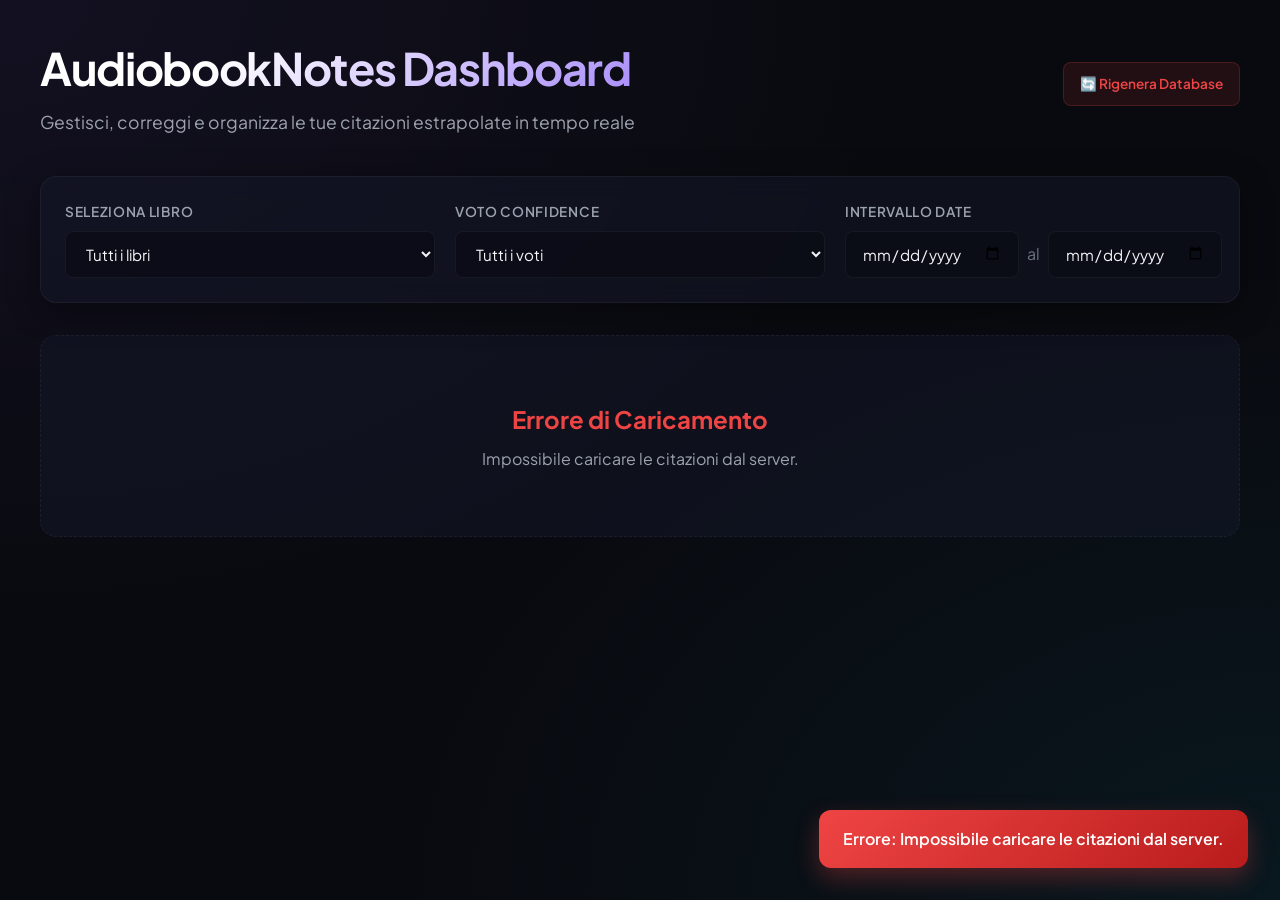
==== src/web/static/index.html @ 7b77fc2a "ok" ====
<!DOCTYPE html>
<html lang="it">
<head>
  <meta charset="UTF-8">
  <meta name="viewport" content="width=device-width, initial-scale=1.0">
  <meta name="description" content="Dashboard interattiva per visualizzare, filtrare, modificare ed eliminare le citazioni estratte dagli audiolibri.">
  <title>AudiobookNotes Dashboard</title>
  <link rel="stylesheet" href="style.css?v=1.0.2">
  <link rel="stylesheet" href="loading.css?v=1.0.2">
</head>
<body>
  <div class="container">
    <!-- Header -->
    <header style="display: flex; justify-content: space-between; align-items: center; flex-wrap: wrap; gap: 1rem; margin-bottom: 2.5rem;">
      <div style="text-align: left;">
        <h1 id="main-title" style="margin-bottom: 0.25rem; background: linear-gradient(135deg, #ffffff 30%, #a78bfa 100%); -webkit-background-clip: text; -webkit-text-fill-color: transparent;">AudiobookNotes Dashboard</h1>
        <p id="main-subtitle">Gestisci, correggi e organizza le tue citazioni estrapolate in tempo reale</p>
      </div>
      <button id="btn-reprocess" class="btn btn-danger" style="gap: 0.5rem; height: 44px; display: inline-flex; align-items: center;" title="Riprocessa tutti i bookmark da capo">
        🔄 Rigenera Database
      </button>
    </header>

    <!-- Filters Section -->
    <section class="filters-section" aria-labelledby="filters-title">
      <h2 id="filters-title" style="display:none;">Filtri</h2>
      <div class="filters-grid">
        <!-- Book Filter -->
        <div class="filter-group">
          <label for="filter-book">Seleziona Libro</label>
          <div style="display: flex; gap: 0.5rem; align-items: center; width: 100%;">
            <select id="filter-book" class="filter-control" style="flex: 1;">
              <option value="all">Tutti i libri</option>
              <!-- Dynamic Options -->
            </select>
            <button id="btn-download-json" class="btn btn-secondary" style="display: none; height: 44px; padding: 0.75rem 1rem; align-items: center; justify-content: center;" title="Scarica citazioni in JSON">
              📥 Scarica
            </button>
          </div>
        </div>

        <!-- Confidence Score Filter -->
        <div class="filter-group">
          <label for="filter-confidence">Voto Confidence</label>
          <select id="filter-confidence" class="filter-control">
            <option value="all">Tutti i voti</option>
            <option value="high">High (Alto)</option>
            <option value="medium">Medium (Medio)</option>
            <option value="low">Low (Basso)</option>
          </select>
        </div>

        <!-- Date Range Filter -->
        <div class="filter-group">
          <label for="filter-date-start">Intervallo Date</label>
          <div class="date-range-container">
            <input type="date" id="filter-date-start" class="filter-control" aria-label="Data di inizio">
            <span>al</span>
            <input type="date" id="filter-date-end" class="filter-control" aria-label="Data di fine">
          </div>
        </div>
      </div>
    </section>

    <!-- Quotes Main Section -->
    <main>
      <div id="quotes-container" class="quotes-list">
        <!-- Quotes will be injected here dynamically by JavaScript -->
        <div class="empty-state">
          <h3>Caricamento delle citazioni...</h3>
          <p>Attendere il recupero dei dati dal server.</p>
        </div>
      </div>
    </main>
  </div>

  <!-- Modal Dialog for Delete Confirmation -->
  <div id="delete-modal" class="modal-overlay" role="dialog" aria-modal="true" aria-labelledby="modal-title">
    <div class="modal-content">
      <h3 id="modal-title" class="modal-title">Elimina Citazione</h3>
      <p class="modal-body">Sei sicuro di voler eliminare definitivamente questa citazione? L'azione è irreversibile e rimuoverà il record dal file JSON sul disco.</p>
      <div class="modal-buttons">
        <button id="modal-btn-cancel" class="btn btn-secondary">Annulla</button>
        <button id="modal-btn-confirm" class="btn btn-danger">Sì, Elimina</button>
      </div>
    </div>
  </div>

  <!-- Success Notification Toast -->
  <div id="toast" class="toast" role="alert" aria-live="polite">
    Operazione completata con successo!
  </div>

  <!-- Include App Logic -->
  <script type="module" src="app.js?v=1.0.3"></script>
</body>
</html>
---- src/web/static/style.css ----
/* Import modern font from Google Fonts */
@import url('https://fonts.googleapis.com/css2?family=Outfit:wght@300;400;500;600;700&family=Plus+Jakarta+Sans:wght@300;400;500;600;700&display=swap');

:root {
  /* Color Palette (Deep dark theme with neon gradients) */
  --bg-primary: #090a0f;
  --bg-secondary: #131522;
  --accent-purple: #8b5cf6;
  --accent-blue: #3b82f6;
  --accent-cyan: #06b6d4;
  --accent-success: #10b981;
  --accent-danger: #ef4444;
  --accent-warning: #f59e0b;
  
  /* Text colors */
  --text-main: #f3f4f6;
  --text-muted: #9ca3af;
  --text-dim: #6b7280;
  
  /* Card and Panel Glassmorphism style */
  --glass-bg: rgba(20, 24, 43, 0.5);
  --glass-border: rgba(255, 255, 255, 0.05);
  --glass-shadow: 0 8px 32px 0 rgba(0, 0, 0, 0.37);
  --glass-shadow-hover: 0 12px 40px 0 rgba(139, 92, 246, 0.15);
  --glass-border-hover: rgba(139, 92, 246, 0.25);
  
  /* Transitions */
  --transition-smooth: all 0.3s cubic-bezier(0.4, 0, 0.2, 1);
  --font-family: 'Plus Jakarta Sans', 'Outfit', system-ui, -apple-system, sans-serif;
}

* {
  box-sizing: border-box;
  margin: 0;
  padding: 0;
}

body {
  font-family: var(--font-family);
  background-color: var(--bg-primary);
  background-image: 
    radial-gradient(at 0% 0%, rgba(139, 92, 246, 0.08) 0px, transparent 50%),
    radial-gradient(at 100% 100%, rgba(6, 182, 212, 0.08) 0px, transparent 50%);
  background-attachment: fixed;
  color: var(--text-main);
  min-height: 100vh;
  line-height: 1.6;
  padding: 2rem 1.5rem;
}

.container {
  max-width: 1200px;
  margin: 0 auto;
}

/* Header */
header {
  margin-bottom: 2.5rem;
  text-align: center;
}

header h1 {
  font-size: 2.8rem;
  font-weight: 700;
  letter-spacing: -0.03em;
  background: linear-gradient(135deg, #ffffff 30%, #a78bfa 100%);
  -webkit-background-clip: text;
  -webkit-text-fill-color: transparent;
  margin-bottom: 0.5rem;
}

header p {
  color: var(--text-muted);
  font-size: 1.1rem;
}

/* Filters Bar */
.filters-section {
  background: var(--glass-bg);
  backdrop-filter: blur(12px);
  -webkit-backdrop-filter: blur(12px);
  border: 1px solid var(--glass-border);
  border-radius: 16px;
  padding: 1.5rem;
  margin-bottom: 2rem;
  box-shadow: var(--glass-shadow);
}

.filters-grid {
  display: grid;
  grid-template-columns: repeat(auto-fit, minmax(220px, 1fr));
  gap: 1.25rem;
  align-items: flex-end;
}

.filter-group {
  display: flex;
  flex-direction: column;
  gap: 0.5rem;
}

.filter-group label {
  font-size: 0.85rem;
  font-weight: 600;
  text-transform: uppercase;
  letter-spacing: 0.05em;
  color: var(--text-muted);
}

.filter-control {
  background: rgba(10, 12, 22, 0.8);
  border: 1px solid var(--glass-border);
  color: var(--text-main);
  padding: 0.75rem 1rem;
  border-radius: 8px;
  font-family: var(--font-family);
  font-size: 0.95rem;
  width: 100%;
  outline: none;
  transition: var(--transition-smooth);
}

.filter-control:focus {
  border-color: var(--accent-purple);
  box-shadow: 0 0 0 2px rgba(139, 92, 246, 0.25);
}

.date-range-container {
  display: flex;
  gap: 0.5rem;
  align-items: center;
}

.date-range-container span {
  color: var(--text-dim);
}

/* Quotes Grid */
.quotes-list {
  display: flex;
  flex-direction: column;
  gap: 1.5rem;
}

/* Quote Card */
.quote-card {
  background: var(--glass-bg);
  backdrop-filter: blur(12px);
  -webkit-backdrop-filter: blur(12px);
  border: 1px solid var(--glass-border);
  border-radius: 16px;
  padding: 1.5rem;
  box-shadow: var(--glass-shadow);
  transition: var(--transition-smooth);
  position: relative;
  overflow: hidden;
}

.quote-card::before {
  content: '';
  position: absolute;
  top: 0;
  left: 0;
  width: 4px;
  height: 100%;
  background: linear-gradient(to bottom, var(--accent-purple), var(--accent-blue));
}

.quote-card:hover {
  transform: translateY(-2px);
  border-color: var(--glass-border-hover);
  box-shadow: var(--glass-shadow-hover);
}

/* Card Header */
.card-header {
  display: flex;
  justify-content: space-between;
  align-items: flex-start;
  gap: 1rem;
  margin-bottom: 1rem;
}

.book-info h3 {
  font-size: 1.2rem;
  font-weight: 600;
  color: #fff;
  margin-bottom: 0.2rem;
}

.book-info p {
  font-size: 0.9rem;
  color: var(--text-muted);
}

.card-meta {
  display: flex;
  align-items: center;
  gap: 0.75rem;
}

.quote-date {
  font-size: 0.85rem;
  color: var(--text-dim);
}

.badge {
  padding: 0.35rem 0.75rem;
  border-radius: 9999px;
  font-size: 0.8rem;
  font-weight: 600;
  text-transform: uppercase;
  letter-spacing: 0.02em;
}

.badge-high {
  background: rgba(16, 185, 129, 0.1);
  color: var(--accent-success);
  border: 1px solid rgba(16, 185, 129, 0.2);
}

.badge-medium {
  background: rgba(245, 158, 11, 0.1);
  color: var(--accent-warning);
  border: 1px solid rgba(245, 158, 11, 0.2);
}

.badge-low {
  background: rgba(239, 68, 68, 0.1);
  color: var(--accent-danger);
  border: 1px solid rgba(239, 68, 68, 0.2);
}

/* Card Body (Quote Text) */
.quote-text-container {
  position: relative;
  margin: 1rem 0;
}

.quote-textarea {
  width: 100%;
  background: rgba(10, 12, 22, 0.5);
  border: 1px dashed var(--glass-border);
  color: #fff;
  font-size: 1.05rem;
  line-height: 1.5;
  padding: 0.75rem 1rem;
  border-radius: 8px;
  resize: vertical;
  min-height: 80px;
  font-family: var(--font-family);
  transition: var(--transition-smooth);
}

.quote-textarea:focus {
  border-style: solid;
  border-color: var(--accent-purple);
  background: rgba(10, 12, 22, 0.8);
  outline: none;
}

/* Edit Controls & Actions */
.card-actions {
  display: flex;
  justify-content: space-between;
  align-items: center;
  margin-top: 1rem;
  padding-top: 0.75rem;
  border-top: 1px solid rgba(255, 255, 255, 0.03);
}

.left-actions {
  display: flex;
  gap: 0.75rem;
  align-items: center;
}

.confidence-selector {
  background: rgba(10, 12, 22, 0.8);
  border: 1px solid var(--glass-border);
  color: var(--text-main);
  padding: 0.35rem 0.75rem;
  border-radius: 6px;
  font-size: 0.85rem;
  font-family: var(--font-family);
  outline: none;
  cursor: pointer;
  transition: var(--transition-smooth);
}

.confidence-selector:focus {
  border-color: var(--accent-purple);
}

.btn {
  padding: 0.5rem 1rem;
  border-radius: 8px;
  font-family: var(--font-family);
  font-size: 0.85rem;
  font-weight: 600;
  cursor: pointer;
  border: none;
  display: inline-flex;
  align-items: center;
  gap: 0.4rem;
  transition: var(--transition-smooth);
}

.btn-primary {
  background: linear-gradient(135deg, var(--accent-purple), var(--accent-blue));
  color: #fff;
  box-shadow: 0 4px 12px rgba(139, 92, 246, 0.2);
}

.btn-primary:hover {
  filter: brightness(1.1);
  box-shadow: 0 4px 16px rgba(139, 92, 246, 0.35);
}

.btn-danger {
  background: rgba(239, 68, 68, 0.1);
  color: var(--accent-danger);
  border: 1px solid rgba(239, 68, 68, 0.2);
}

.btn-danger:hover {
  background: var(--accent-danger);
  color: #fff;
  box-shadow: 0 4px 12px rgba(239, 68, 68, 0.2);
}

.btn-secondary {
  background: rgba(255, 255, 255, 0.05);
  color: var(--text-muted);
  border: 1px solid var(--glass-border);
}

.btn-secondary:hover {
  background: rgba(255, 255, 255, 0.1);
  color: var(--text-main);
}

/* Expanded Transcription Area */
.expandable-details {
  max-height: 0;
  overflow: hidden;
  transition: max-height 0.4s cubic-bezier(0.4, 0, 0.2, 1);
  margin-top: 0;
  opacity: 0;
  pointer-events: none;
}

.expandable-details.expanded {
  max-height: 1000px;
  margin-top: 1.25rem;
  opacity: 1;
  pointer-events: all;
  padding-top: 1.25rem;
  border-top: 1px solid rgba(255, 255, 255, 0.05);
}

.details-grid {
  display: grid;
  grid-template-columns: 1fr;
  gap: 1.25rem;
}

@media (min-width: 768px) {
  .details-grid {
    grid-template-columns: 1fr 1fr;
  }
}

.detail-block {
  background: rgba(10, 12, 22, 0.4);
  border: 1px solid rgba(255, 255, 255, 0.02);
  border-radius: 12px;
  padding: 1.25rem;
}

.detail-block h4 {
  font-size: 0.95rem;
  font-weight: 600;
  text-transform: uppercase;
  letter-spacing: 0.05em;
  color: var(--accent-cyan);
  margin-bottom: 0.75rem;
  display: flex;
  align-items: center;
  gap: 0.5rem;
}

.detail-block p {
  font-size: 0.95rem;
  color: var(--text-muted);
  white-space: pre-wrap;
}

/* Modal Dialog (Confirmation Popup) */
.modal-overlay {
  position: fixed;
  top: 0;
  left: 0;
  right: 0;
  bottom: 0;
  background: rgba(5, 6, 10, 0.8);
  backdrop-filter: blur(8px);
  display: flex;
  justify-content: center;
  align-items: center;
  z-index: 1000;
  opacity: 0;
  pointer-events: none;
  transition: var(--transition-smooth);
}

.modal-overlay.active {
  opacity: 1;
  pointer-events: all;
}

.modal-content {
  background: var(--bg-secondary);
  border: 1px solid var(--glass-border-hover);
  border-radius: 20px;
  padding: 2rem;
  max-width: 450px;
  width: 90%;
  box-shadow: 0 20px 50px rgba(0, 0, 0, 0.5);
  transform: scale(0.9);
  transition: var(--transition-smooth);
  text-align: center;
}

.modal-overlay.active .modal-content {
  transform: scale(1);
}

.modal-title {
  font-size: 1.4rem;
  font-weight: 700;
  color: #fff;
  margin-bottom: 1rem;
}

.modal-body {
  color: var(--text-muted);
  margin-bottom: 1.5rem;
}

.modal-buttons {
  display: flex;
  justify-content: center;
  gap: 1rem;
}

/* Empty State */
.empty-state {
  text-align: center;
  padding: 4rem 2rem;
  background: var(--glass-bg);
  border: 1px dashed var(--glass-border);
  border-radius: 16px;
  color: var(--text-muted);
}

.empty-state h3 {
  font-size: 1.5rem;
  color: #fff;
  margin-bottom: 0.5rem;
}

/* Success Toast Feedback */
.toast {
  position: fixed;
  bottom: 2rem;
  right: 2rem;
  background: linear-gradient(135deg, var(--accent-success), #059669);
  color: white;
  padding: 1rem 1.5rem;
  border-radius: 12px;
  font-weight: 600;
  box-shadow: 0 10px 25px rgba(16, 185, 129, 0.3);
  z-index: 1100;
  transform: translateY(150%);
  transition: transform 0.4s cubic-bezier(0.175, 0.885, 0.32, 1.275);
}

.toast.active {
  transform: translateY(0);
}
---- src/web/static/loading.css ----
/* Custom loading classes for reactive UI elements */

.quote-card {
  position: relative;
  transition: all 0.3s ease;
}

.quote-card.card-loading {
  pointer-events: none;
  opacity: 0.55;
}

.quote-card.card-loading::after {
  content: "";
  position: absolute;
  top: 50%;
  left: 50%;
  width: 32px;
  height: 32px;
  margin: -16px 0 0 -16px;
  border: 3px solid rgba(139, 92, 246, 0.15);
  border-top-color: var(--accent-purple, #8b5cf6);
  border-radius: 50%;
  animation: card-spin 0.8s linear infinite;
  z-index: 10;
}

@keyframes card-spin {
  to { transform: rotate(360deg); }
}
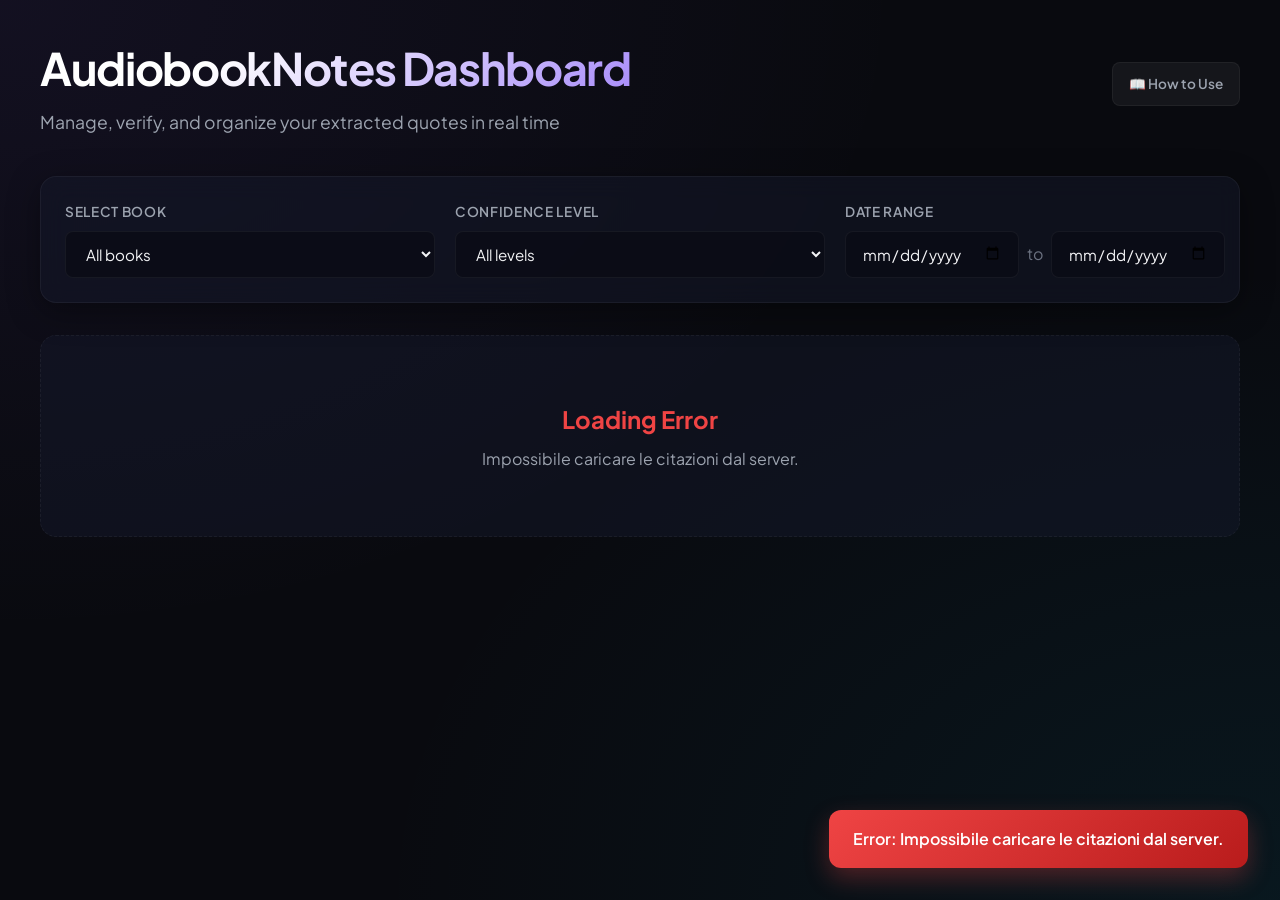
==== commit 78e7388b: "ok" ====
--- a/src/web/static/index.html
+++ b/src/web/static/index.html
@@ -1,12 +1,13 @@
 <!DOCTYPE html>
-<html lang="it">
+<html lang="en">
 <head>
   <meta charset="UTF-8">
   <meta name="viewport" content="width=device-width, initial-scale=1.0">
-  <meta name="description" content="Dashboard interattiva per visualizzare, filtrare, modificare ed eliminare le citazioni estratte dagli audiolibri.">
+  <meta name="description" content="Interactive dashboard to view, filter, edit, and delete quotes extracted from your audiobooks.">
   <title>AudiobookNotes Dashboard</title>
-  <link rel="stylesheet" href="style.css?v=1.0.2">
-  <link rel="stylesheet" href="loading.css?v=1.0.2">
+  <link rel="stylesheet" href="style.css?v=2.1.0">
+  <link rel="stylesheet" href="components.css?v=2.1.0">
+  <link rel="stylesheet" href="loading.css?v=2.0.0">
 </head>
 <body>
   <div class="container">
@@ -14,49 +15,46 @@
     <header style="display: flex; justify-content: space-between; align-items: center; flex-wrap: wrap; gap: 1rem; margin-bottom: 2.5rem;">
       <div style="text-align: left;">
         <h1 id="main-title" style="margin-bottom: 0.25rem; background: linear-gradient(135deg, #ffffff 30%, #a78bfa 100%); -webkit-background-clip: text; -webkit-text-fill-color: transparent;">AudiobookNotes Dashboard</h1>
-        <p id="main-subtitle">Gestisci, correggi e organizza le tue citazioni estrapolate in tempo reale</p>
+        <p id="main-subtitle">Manage, verify, and organize your extracted quotes in real time</p>
       </div>
-      <button id="btn-reprocess" class="btn btn-danger" style="gap: 0.5rem; height: 44px; display: inline-flex; align-items: center;" title="Riprocessa tutti i bookmark da capo">
-        🔄 Rigenera Database
-      </button>
+      <a href="instructions.html" class="btn btn-secondary" style="gap: 0.5rem; height: 44px; display: inline-flex; align-items: center; text-decoration: none;" title="View instructions and documentation">
+        📖 How to Use
+      </a>
     </header>
 
     <!-- Filters Section -->
     <section class="filters-section" aria-labelledby="filters-title">
-      <h2 id="filters-title" style="display:none;">Filtri</h2>
+      <h2 id="filters-title" style="display:none;">Filters</h2>
       <div class="filters-grid">
         <!-- Book Filter -->
         <div class="filter-group">
-          <label for="filter-book">Seleziona Libro</label>
+          <label for="filter-book">Select Book</label>
           <div style="display: flex; gap: 0.5rem; align-items: center; width: 100%;">
             <select id="filter-book" class="filter-control" style="flex: 1;">
-              <option value="all">Tutti i libri</option>
+              <option value="all">All books</option>
               <!-- Dynamic Options -->
             </select>
-            <button id="btn-download-json" class="btn btn-secondary" style="display: none; height: 44px; padding: 0.75rem 1rem; align-items: center; justify-content: center;" title="Scarica citazioni in JSON">
-              📥 Scarica
-            </button>
           </div>
         </div>
 
         <!-- Confidence Score Filter -->
         <div class="filter-group">
-          <label for="filter-confidence">Voto Confidence</label>
+          <label for="filter-confidence">Confidence Level</label>
           <select id="filter-confidence" class="filter-control">
-            <option value="all">Tutti i voti</option>
-            <option value="high">High (Alto)</option>
-            <option value="medium">Medium (Medio)</option>
-            <option value="low">Low (Basso)</option>
+            <option value="all">All levels</option>
+            <option value="high">High</option>
+            <option value="medium">Medium</option>
+            <option value="low">Low</option>
           </select>
         </div>
 
         <!-- Date Range Filter -->
         <div class="filter-group">
-          <label for="filter-date-start">Intervallo Date</label>
+          <label for="filter-date-start">Date Range</label>
           <div class="date-range-container">
-            <input type="date" id="filter-date-start" class="filter-control" aria-label="Data di inizio">
-            <span>al</span>
-            <input type="date" id="filter-date-end" class="filter-control" aria-label="Data di fine">
+            <input type="date" id="filter-date-start" class="filter-control" aria-label="Start date">
+            <span>to</span>
+            <input type="date" id="filter-date-end" class="filter-control" aria-label="End date">
           </div>
         </div>
       </div>
@@ -67,8 +65,8 @@
       <div id="quotes-container" class="quotes-list">
         <!-- Quotes will be injected here dynamically by JavaScript -->
         <div class="empty-state">
-          <h3>Caricamento delle citazioni...</h3>
-          <p>Attendere il recupero dei dati dal server.</p>
+          <h3>Loading quotes...</h3>
+          <p>Please wait while fetching data from the server.</p>
         </div>
       </div>
     </main>
@@ -77,21 +75,21 @@
   <!-- Modal Dialog for Delete Confirmation -->
   <div id="delete-modal" class="modal-overlay" role="dialog" aria-modal="true" aria-labelledby="modal-title">
     <div class="modal-content">
-      <h3 id="modal-title" class="modal-title">Elimina Citazione</h3>
-      <p class="modal-body">Sei sicuro di voler eliminare definitivamente questa citazione? L'azione è irreversibile e rimuoverà il record dal file JSON sul disco.</p>
+      <h3 id="modal-title" class="modal-title">Delete Quote</h3>
+      <p class="modal-body">Are you sure you want to permanently delete this quote? This action is irreversible and will remove the record from the JSON file on disk.</p>
       <div class="modal-buttons">
-        <button id="modal-btn-cancel" class="btn btn-secondary">Annulla</button>
-        <button id="modal-btn-confirm" class="btn btn-danger">Sì, Elimina</button>
+        <button id="modal-btn-cancel" class="btn btn-secondary">Cancel</button>
+        <button id="modal-btn-confirm" class="btn btn-danger">Yes, Delete</button>
       </div>
     </div>
   </div>
 
   <!-- Success Notification Toast -->
   <div id="toast" class="toast" role="alert" aria-live="polite">
-    Operazione completata con successo!
+    Operation completed successfully!
   </div>
 
   <!-- Include App Logic -->
-  <script type="module" src="app.js?v=1.0.3"></script>
+  <script type="module" src="app.js?v=2.1.0"></script>
 </body>
 </html>
--- a/src/web/static/style.css
+++ b/src/web/static/style.css
@@ -135,357 +135,154 @@
   color: var(--text-dim);
 }
 
-/* Quotes Grid */
+/* Quotes list (top-level container) */
 .quotes-list {
   display: flex;
   flex-direction: column;
-  gap: 1.5rem;
-}
-
-/* Quote Card */
-.quote-card {
-  background: var(--glass-bg);
-  backdrop-filter: blur(12px);
-  -webkit-backdrop-filter: blur(12px);
-  border: 1px solid var(--glass-border);
-  border-radius: 16px;
-  padding: 1.5rem;
-  box-shadow: var(--glass-shadow);
-  transition: var(--transition-smooth);
-  position: relative;
-  overflow: hidden;
-}
-
-.quote-card::before {
-  content: '';
-  position: absolute;
+  gap: 2.5rem;
+}
+
+/* ═══════════════════════════════════════════════════ */
+/*  Book Section                                       */
+/* ═══════════════════════════════════════════════════ */
+.book-section {
+  display: flex;
+  flex-direction: column;
+  gap: 0;
+}
+
+.book-section-header {
+  background: linear-gradient(135deg, rgba(139, 92, 246, 0.12) 0%, rgba(59, 130, 246, 0.08) 100%);
+  border: 1px solid rgba(139, 92, 246, 0.2);
+  border-bottom: none;
+  border-radius: 20px 20px 0 0;
+  padding: 1.5rem 2rem;
+  display: flex;
+  justify-content: space-between;
+  align-items: center;
+  gap: 1rem;
+  flex-wrap: wrap;
+  position: sticky;
   top: 0;
-  left: 0;
-  width: 4px;
-  height: 100%;
-  background: linear-gradient(to bottom, var(--accent-purple), var(--accent-blue));
-}
-
-.quote-card:hover {
-  transform: translateY(-2px);
-  border-color: var(--glass-border-hover);
-  box-shadow: var(--glass-shadow-hover);
-}
-
-/* Card Header */
-.card-header {
-  display: flex;
-  justify-content: space-between;
-  align-items: flex-start;
+  z-index: 10;
+  backdrop-filter: blur(16px);
+  -webkit-backdrop-filter: blur(16px);
+}
+
+.book-section-info {
+  display: flex;
+  flex-direction: column;
+  gap: 0.15rem;
+}
+
+.book-section-title {
+  font-size: 1.5rem;
+  font-weight: 700;
+  color: #fff;
+  letter-spacing: -0.02em;
+  display: flex;
+  align-items: center;
+  gap: 0.6rem;
+}
+
+.book-section-title::before {
+  content: '📖';
+  font-size: 1.3rem;
+}
+
+.book-section-author {
+  font-size: 0.95rem;
+  color: var(--text-muted);
+  font-weight: 400;
+}
+
+.book-section-actions {
+  display: flex;
+  align-items: center;
   gap: 1rem;
-  margin-bottom: 1rem;
-}
-
-.book-info h3 {
-  font-size: 1.2rem;
+  flex-wrap: wrap;
+}
+
+.btn-download-book {
+  padding: 0.35rem 0.85rem;
+  font-size: 0.8rem;
+  border-radius: 9999px;
+  background: rgba(255, 255, 255, 0.05);
+  border: 1px solid rgba(255, 255, 255, 0.08);
+  color: var(--text-main);
+  cursor: pointer;
+  display: inline-flex;
+  align-items: center;
+  gap: 0.35rem;
   font-weight: 600;
-  color: #fff;
-  margin-bottom: 0.2rem;
-}
-
-.book-info p {
-  font-size: 0.9rem;
-  color: var(--text-muted);
-}
-
-.card-meta {
-  display: flex;
-  align-items: center;
-  gap: 0.75rem;
-}
-
-.quote-date {
-  font-size: 0.85rem;
-  color: var(--text-dim);
-}
-
-.badge {
-  padding: 0.35rem 0.75rem;
+  font-family: var(--font-family);
+  transition: all 0.25s cubic-bezier(0.4, 0, 0.2, 1);
+}
+
+.btn-download-book:hover {
+  background: rgba(139, 92, 246, 0.12);
+  border-color: rgba(139, 92, 246, 0.3);
+  color: var(--accent-purple);
+  box-shadow: 0 4px 12px rgba(139, 92, 246, 0.1);
+}
+
+.btn-download-book:active {
+  transform: scale(0.97);
+}
+
+.btn-download-readwise:hover {
+  background: rgba(59, 130, 246, 0.12);
+  border-color: rgba(59, 130, 246, 0.3);
+  color: var(--accent-blue);
+  box-shadow: 0 4px 12px rgba(59, 130, 246, 0.1);
+}
+
+.book-section-stats {
+  display: flex;
+  gap: 0.5rem;
+  flex-wrap: wrap;
+  align-items: center;
+}
+
+.stat-pill {
+  padding: 0.3rem 0.75rem;
   border-radius: 9999px;
-  font-size: 0.8rem;
+  font-size: 0.78rem;
   font-weight: 600;
   text-transform: uppercase;
-  letter-spacing: 0.02em;
-}
-
-.badge-high {
+  letter-spacing: 0.03em;
+  background: rgba(255, 255, 255, 0.06);
+  color: var(--text-muted);
+  border: 1px solid rgba(255, 255, 255, 0.08);
+}
+
+.stat-high {
   background: rgba(16, 185, 129, 0.1);
   color: var(--accent-success);
-  border: 1px solid rgba(16, 185, 129, 0.2);
-}
-
-.badge-medium {
+  border-color: rgba(16, 185, 129, 0.2);
+}
+
+.stat-medium {
   background: rgba(245, 158, 11, 0.1);
   color: var(--accent-warning);
-  border: 1px solid rgba(245, 158, 11, 0.2);
-}
-
-.badge-low {
+  border-color: rgba(245, 158, 11, 0.2);
+}
+
+.stat-low {
   background: rgba(239, 68, 68, 0.1);
   color: var(--accent-danger);
-  border: 1px solid rgba(239, 68, 68, 0.2);
-}
-
-/* Card Body (Quote Text) */
-.quote-text-container {
-  position: relative;
-  margin: 1rem 0;
-}
-
-.quote-textarea {
-  width: 100%;
-  background: rgba(10, 12, 22, 0.5);
-  border: 1px dashed var(--glass-border);
-  color: #fff;
-  font-size: 1.05rem;
-  line-height: 1.5;
-  padding: 0.75rem 1rem;
-  border-radius: 8px;
-  resize: vertical;
-  min-height: 80px;
-  font-family: var(--font-family);
-  transition: var(--transition-smooth);
-}
-
-.quote-textarea:focus {
-  border-style: solid;
-  border-color: var(--accent-purple);
-  background: rgba(10, 12, 22, 0.8);
-  outline: none;
-}
-
-/* Edit Controls & Actions */
-.card-actions {
-  display: flex;
-  justify-content: space-between;
-  align-items: center;
-  margin-top: 1rem;
-  padding-top: 0.75rem;
-  border-top: 1px solid rgba(255, 255, 255, 0.03);
-}
-
-.left-actions {
-  display: flex;
-  gap: 0.75rem;
-  align-items: center;
-}
-
-.confidence-selector {
-  background: rgba(10, 12, 22, 0.8);
-  border: 1px solid var(--glass-border);
-  color: var(--text-main);
-  padding: 0.35rem 0.75rem;
-  border-radius: 6px;
-  font-size: 0.85rem;
-  font-family: var(--font-family);
-  outline: none;
-  cursor: pointer;
-  transition: var(--transition-smooth);
-}
-
-.confidence-selector:focus {
-  border-color: var(--accent-purple);
-}
-
-.btn {
-  padding: 0.5rem 1rem;
-  border-radius: 8px;
-  font-family: var(--font-family);
-  font-size: 0.85rem;
-  font-weight: 600;
-  cursor: pointer;
-  border: none;
-  display: inline-flex;
-  align-items: center;
-  gap: 0.4rem;
-  transition: var(--transition-smooth);
-}
-
-.btn-primary {
-  background: linear-gradient(135deg, var(--accent-purple), var(--accent-blue));
-  color: #fff;
-  box-shadow: 0 4px 12px rgba(139, 92, 246, 0.2);
-}
-
-.btn-primary:hover {
-  filter: brightness(1.1);
-  box-shadow: 0 4px 16px rgba(139, 92, 246, 0.35);
-}
-
-.btn-danger {
-  background: rgba(239, 68, 68, 0.1);
-  color: var(--accent-danger);
-  border: 1px solid rgba(239, 68, 68, 0.2);
-}
-
-.btn-danger:hover {
-  background: var(--accent-danger);
-  color: #fff;
-  box-shadow: 0 4px 12px rgba(239, 68, 68, 0.2);
-}
-
-.btn-secondary {
-  background: rgba(255, 255, 255, 0.05);
-  color: var(--text-muted);
-  border: 1px solid var(--glass-border);
-}
-
-.btn-secondary:hover {
-  background: rgba(255, 255, 255, 0.1);
-  color: var(--text-main);
-}
-
-/* Expanded Transcription Area */
-.expandable-details {
-  max-height: 0;
+  border-color: rgba(239, 68, 68, 0.2);
+}
+
+/* Quotes list inside a book section */
+.book-quotes-list {
+  display: flex;
+  flex-direction: column;
+  gap: 0;
+  border-left: 1px solid rgba(139, 92, 246, 0.2);
+  border-right: 1px solid rgba(139, 92, 246, 0.2);
+  border-bottom: 1px solid rgba(139, 92, 246, 0.2);
+  border-radius: 0 0 20px 20px;
   overflow: hidden;
-  transition: max-height 0.4s cubic-bezier(0.4, 0, 0.2, 1);
-  margin-top: 0;
-  opacity: 0;
-  pointer-events: none;
-}
-
-.expandable-details.expanded {
-  max-height: 1000px;
-  margin-top: 1.25rem;
-  opacity: 1;
-  pointer-events: all;
-  padding-top: 1.25rem;
-  border-top: 1px solid rgba(255, 255, 255, 0.05);
-}
-
-.details-grid {
-  display: grid;
-  grid-template-columns: 1fr;
-  gap: 1.25rem;
-}
-
-@media (min-width: 768px) {
-  .details-grid {
-    grid-template-columns: 1fr 1fr;
-  }
-}
-
-.detail-block {
-  background: rgba(10, 12, 22, 0.4);
-  border: 1px solid rgba(255, 255, 255, 0.02);
-  border-radius: 12px;
-  padding: 1.25rem;
-}
-
-.detail-block h4 {
-  font-size: 0.95rem;
-  font-weight: 600;
-  text-transform: uppercase;
-  letter-spacing: 0.05em;
-  color: var(--accent-cyan);
-  margin-bottom: 0.75rem;
-  display: flex;
-  align-items: center;
-  gap: 0.5rem;
-}
-
-.detail-block p {
-  font-size: 0.95rem;
-  color: var(--text-muted);
-  white-space: pre-wrap;
-}
-
-/* Modal Dialog (Confirmation Popup) */
-.modal-overlay {
-  position: fixed;
-  top: 0;
-  left: 0;
-  right: 0;
-  bottom: 0;
-  background: rgba(5, 6, 10, 0.8);
-  backdrop-filter: blur(8px);
-  display: flex;
-  justify-content: center;
-  align-items: center;
-  z-index: 1000;
-  opacity: 0;
-  pointer-events: none;
-  transition: var(--transition-smooth);
-}
-
-.modal-overlay.active {
-  opacity: 1;
-  pointer-events: all;
-}
-
-.modal-content {
-  background: var(--bg-secondary);
-  border: 1px solid var(--glass-border-hover);
-  border-radius: 20px;
-  padding: 2rem;
-  max-width: 450px;
-  width: 90%;
-  box-shadow: 0 20px 50px rgba(0, 0, 0, 0.5);
-  transform: scale(0.9);
-  transition: var(--transition-smooth);
-  text-align: center;
-}
-
-.modal-overlay.active .modal-content {
-  transform: scale(1);
-}
-
-.modal-title {
-  font-size: 1.4rem;
-  font-weight: 700;
-  color: #fff;
-  margin-bottom: 1rem;
-}
-
-.modal-body {
-  color: var(--text-muted);
-  margin-bottom: 1.5rem;
-}
-
-.modal-buttons {
-  display: flex;
-  justify-content: center;
-  gap: 1rem;
-}
-
-/* Empty State */
-.empty-state {
-  text-align: center;
-  padding: 4rem 2rem;
-  background: var(--glass-bg);
-  border: 1px dashed var(--glass-border);
-  border-radius: 16px;
-  color: var(--text-muted);
-}
-
-.empty-state h3 {
-  font-size: 1.5rem;
-  color: #fff;
-  margin-bottom: 0.5rem;
-}
-
-/* Success Toast Feedback */
-.toast {
-  position: fixed;
-  bottom: 2rem;
-  right: 2rem;
-  background: linear-gradient(135deg, var(--accent-success), #059669);
-  color: white;
-  padding: 1rem 1.5rem;
-  border-radius: 12px;
-  font-weight: 600;
-  box-shadow: 0 10px 25px rgba(16, 185, 129, 0.3);
-  z-index: 1100;
-  transform: translateY(150%);
-  transition: transform 0.4s cubic-bezier(0.175, 0.885, 0.32, 1.275);
-}
-
-.toast.active {
-  transform: translateY(0);
-}
+}
+
--- a/src/web/static/components.css
+++ b/src/web/static/components.css
@@ -0,0 +1,475 @@
+/* ═══════════════════════════════════════════════════ */
+/*  Quote Card — Read/Edit dual mode                   */
+/* ═══════════════════════════════════════════════════ */
+.quote-card {
+  background: var(--glass-bg);
+  border-bottom: 1px solid rgba(255, 255, 255, 0.03);
+  padding: 1.25rem 1.75rem;
+  transition: var(--transition-smooth);
+  position: relative;
+}
+
+.quote-card:last-child {
+  border-bottom: none;
+}
+
+.quote-card::before {
+  content: '';
+  position: absolute;
+  top: 0;
+  left: 0;
+  width: 3px;
+  height: 100%;
+  background: linear-gradient(to bottom, var(--accent-purple), var(--accent-blue));
+  opacity: 0;
+  transition: opacity 0.3s ease;
+}
+
+.quote-card:hover::before {
+  opacity: 1;
+}
+
+/* Card Header (Position + Badge + Edit toggle) */
+.card-header {
+  display: flex;
+  justify-content: space-between;
+  align-items: center;
+  gap: 1rem;
+  margin-bottom: 0.5rem;
+}
+
+.card-position {
+  display: flex;
+  align-items: center;
+  gap: 0.6rem;
+}
+
+.position-marker {
+  display: inline-flex;
+  align-items: center;
+  gap: 0.35rem;
+  font-size: 0.82rem;
+  font-weight: 600;
+  color: var(--accent-cyan);
+  background: rgba(6, 182, 212, 0.08);
+  padding: 0.25rem 0.65rem;
+  border-radius: 8px;
+  border: 1px solid rgba(6, 182, 212, 0.15);
+  letter-spacing: 0.01em;
+}
+
+/* Edit toggle button (Verifica / Chiudi) */
+.btn-edit-toggle {
+  background: transparent;
+  border: none;
+  color: var(--text-dim);
+  font-size: 0.8rem;
+  font-weight: 500;
+  cursor: pointer;
+  display: inline-flex;
+  align-items: center;
+  gap: 0.35rem;
+  padding: 0.3rem 0.6rem;
+  border-radius: 6px;
+  transition: all 0.2s ease;
+  outline: none;
+}
+
+.btn-edit-toggle:hover {
+  color: var(--accent-purple);
+  background: rgba(139, 92, 246, 0.08);
+}
+
+.quote-card.editing .btn-edit-toggle {
+  color: var(--accent-danger);
+  background: rgba(239, 68, 68, 0.08);
+}
+
+.quote-card.editing .btn-edit-toggle:hover {
+  background: rgba(239, 68, 68, 0.15);
+}
+
+/* ── READ MODE ── */
+.quote-read-view {
+  display: block;
+}
+
+.quote-card.editing .quote-read-view {
+  display: none;
+}
+
+.quote-blockquote {
+  font-style: normal;
+  font-size: 1.05rem;
+  line-height: 1.7;
+  color: var(--text-main);
+  padding: 0.5rem 0 0.5rem 1.25rem;
+  border-left: 3px solid rgba(139, 92, 246, 0.3);
+  margin: 0;
+  white-space: pre-wrap;
+  word-break: break-word;
+}
+
+/* ── EDIT MODE ── */
+.quote-edit-view {
+  display: none;
+}
+
+.quote-card.editing .quote-edit-view {
+  display: block;
+}
+
+/* Details footer inside expandable area */
+.details-footer {
+  margin-top: 1.25rem;
+  display: flex;
+  justify-content: flex-end;
+  gap: 0.5rem;
+  border-top: 1px dashed rgba(255, 255, 255, 0.05);
+  padding-top: 1rem;
+}
+
+.details-footer .quote-date {
+  align-self: center;
+  margin-right: auto;
+  display: flex;
+  align-items: center;
+  gap: 0.25rem;
+}
+
+.card-meta {
+  display: flex;
+  align-items: center;
+  gap: 0.75rem;
+}
+
+.quote-date {
+  font-size: 0.85rem;
+  color: var(--text-dim);
+}
+
+/* ═══════════════════════════════════════════════════ */
+/*  Badges                                             */
+/* ═══════════════════════════════════════════════════ */
+.badge {
+  padding: 0.35rem 0.75rem;
+  border-radius: 9999px;
+  font-size: 0.8rem;
+  font-weight: 600;
+  text-transform: uppercase;
+  letter-spacing: 0.02em;
+}
+
+.badge-high {
+  background: rgba(16, 185, 129, 0.1);
+  color: var(--accent-success);
+  border: 1px solid rgba(16, 185, 129, 0.2);
+}
+
+.badge-medium {
+  background: rgba(245, 158, 11, 0.1);
+  color: var(--accent-warning);
+  border: 1px solid rgba(245, 158, 11, 0.2);
+}
+
+.badge-low {
+  background: rgba(239, 68, 68, 0.1);
+  color: var(--accent-danger);
+  border: 1px solid rgba(239, 68, 68, 0.2);
+}
+
+/* ═══════════════════════════════════════════════════ */
+/*  Edit Mode Controls                                 */
+/* ═══════════════════════════════════════════════════ */
+.quote-textarea {
+  width: 100%;
+  background: rgba(10, 12, 22, 0.5);
+  border: 1px dashed var(--glass-border);
+  color: #fff;
+  font-size: 1.05rem;
+  line-height: 1.6;
+  padding: 0.75rem 1rem;
+  border-radius: 8px;
+  resize: vertical;
+  min-height: 90px;
+  font-family: var(--font-family);
+  transition: var(--transition-smooth);
+  margin-bottom: 0.5rem;
+}
+
+.quote-textarea:focus {
+  border-style: solid;
+  border-color: var(--accent-purple);
+  background: rgba(10, 12, 22, 0.8);
+  outline: none;
+}
+
+.card-actions {
+  display: flex;
+  justify-content: space-between;
+  align-items: center;
+  margin-top: 0.75rem;
+  padding-top: 0.5rem;
+  border-top: 1px solid rgba(255, 255, 255, 0.03);
+}
+
+.left-actions {
+  display: flex;
+  gap: 0.75rem;
+  align-items: center;
+}
+
+.confidence-selector {
+  background: rgba(10, 12, 22, 0.8);
+  border: 1px solid var(--glass-border);
+  color: var(--text-main);
+  padding: 0.35rem 0.75rem;
+  border-radius: 6px;
+  font-size: 0.85rem;
+  font-family: var(--font-family);
+  outline: none;
+  cursor: pointer;
+  transition: var(--transition-smooth);
+}
+
+.confidence-selector:focus {
+  border-color: var(--accent-purple);
+}
+
+/* ═══════════════════════════════════════════════════ */
+/*  Buttons                                            */
+/* ═══════════════════════════════════════════════════ */
+.btn {
+  padding: 0.5rem 1rem;
+  border-radius: 8px;
+  font-family: var(--font-family);
+  font-size: 0.85rem;
+  font-weight: 600;
+  cursor: pointer;
+  border: none;
+  display: inline-flex;
+  align-items: center;
+  gap: 0.4rem;
+  transition: var(--transition-smooth);
+}
+
+.btn-primary {
+  background: linear-gradient(135deg, var(--accent-purple), var(--accent-blue));
+  color: #fff;
+  box-shadow: 0 4px 12px rgba(139, 92, 246, 0.2);
+}
+
+.btn-primary:hover {
+  filter: brightness(1.1);
+  box-shadow: 0 4px 16px rgba(139, 92, 246, 0.35);
+}
+
+.btn-danger {
+  background: rgba(239, 68, 68, 0.1);
+  color: var(--accent-danger);
+  border: 1px solid rgba(239, 68, 68, 0.2);
+}
+
+.btn-danger:hover {
+  background: var(--accent-danger);
+  color: #fff;
+  box-shadow: 0 4px 12px rgba(239, 68, 68, 0.2);
+}
+
+.btn-secondary {
+  background: rgba(255, 255, 255, 0.05);
+  color: var(--text-muted);
+  border: 1px solid var(--glass-border);
+}
+
+.btn-secondary:hover {
+  background: rgba(255, 255, 255, 0.1);
+  color: var(--text-main);
+}
+
+/* ═══════════════════════════════════════════════════ */
+/*  Expandable Details                                 */
+/* ═══════════════════════════════════════════════════ */
+.expandable-details {
+  max-height: 0;
+  overflow: hidden;
+  transition: max-height 0.4s cubic-bezier(0.4, 0, 0.2, 1);
+  margin-top: 0;
+  opacity: 0;
+  pointer-events: none;
+}
+
+.expandable-details.expanded {
+  max-height: 1000px;
+  margin-top: 1.25rem;
+  opacity: 1;
+  pointer-events: all;
+  padding-top: 1.25rem;
+  border-top: 1px solid rgba(255, 255, 255, 0.05);
+}
+
+.details-grid {
+  display: grid;
+  grid-template-columns: 1fr;
+  gap: 1.25rem;
+}
+
+@media (min-width: 768px) {
+  .details-grid {
+    grid-template-columns: 1fr 1fr;
+  }
+}
+
+.detail-block {
+  background: rgba(10, 12, 22, 0.4);
+  border: 1px solid rgba(255, 255, 255, 0.02);
+  border-radius: 12px;
+  padding: 1.25rem;
+}
+
+.detail-block h4 {
+  font-size: 0.95rem;
+  font-weight: 600;
+  text-transform: uppercase;
+  letter-spacing: 0.05em;
+  color: var(--accent-cyan);
+  margin-bottom: 0.75rem;
+  display: flex;
+  align-items: center;
+  gap: 0.5rem;
+}
+
+.detail-block p {
+  font-size: 0.95rem;
+  color: var(--text-muted);
+  white-space: pre-wrap;
+}
+
+/* ═══════════════════════════════════════════════════ */
+/*  Modal, Toast, Empty State                          */
+/* ═══════════════════════════════════════════════════ */
+.modal-overlay {
+  position: fixed;
+  top: 0;
+  left: 0;
+  right: 0;
+  bottom: 0;
+  background: rgba(5, 6, 10, 0.8);
+  backdrop-filter: blur(8px);
+  display: flex;
+  justify-content: center;
+  align-items: center;
+  z-index: 1000;
+  opacity: 0;
+  pointer-events: none;
+  transition: var(--transition-smooth);
+}
+
+.modal-overlay.active {
+  opacity: 1;
+  pointer-events: all;
+}
+
+.modal-content {
+  background: var(--bg-secondary);
+  border: 1px solid var(--glass-border-hover);
+  border-radius: 20px;
+  padding: 2rem;
+  max-width: 450px;
+  width: 90%;
+  box-shadow: 0 20px 50px rgba(0, 0, 0, 0.5);
+  transform: scale(0.9);
+  transition: var(--transition-smooth);
+  text-align: center;
+}
+
+.modal-overlay.active .modal-content {
+  transform: scale(1);
+}
+
+.modal-title {
+  font-size: 1.4rem;
+  font-weight: 700;
+  color: #fff;
+  margin-bottom: 1rem;
+}
+
+.modal-body {
+  color: var(--text-muted);
+  margin-bottom: 1.5rem;
+}
+
+.modal-buttons {
+  display: flex;
+  justify-content: center;
+  gap: 1rem;
+}
+
+.empty-state {
+  text-align: center;
+  padding: 4rem 2rem;
+  background: var(--glass-bg);
+  border: 1px dashed var(--glass-border);
+  border-radius: 16px;
+  color: var(--text-muted);
+}
+
+.empty-state h3 {
+  font-size: 1.5rem;
+  color: #fff;
+  margin-bottom: 0.5rem;
+}
+
+.toast {
+  position: fixed;
+  bottom: 2rem;
+  right: 2rem;
+  background: linear-gradient(135deg, var(--accent-success), #059669);
+  color: white;
+  padding: 1rem 1.5rem;
+  border-radius: 12px;
+  font-weight: 600;
+  box-shadow: 0 10px 25px rgba(16, 185, 129, 0.3);
+  z-index: 1100;
+  transform: translateY(150%);
+  transition: transform 0.4s cubic-bezier(0.175, 0.885, 0.32, 1.275);
+}
+
+.toast.active {
+  transform: translateY(0);
+}
+
+/* ═══════════════════════════════════════════════════ */
+/*  Responsive                                         */
+/* ═══════════════════════════════════════════════════ */
+@media (max-width: 640px) {
+  .book-section-header {
+    padding: 1.25rem 1.25rem;
+    flex-direction: column;
+    align-items: flex-start;
+  }
+
+  .book-section-title {
+    font-size: 1.25rem;
+  }
+
+  .quote-card {
+    padding: 1rem 1.25rem;
+  }
+
+  .card-header {
+    flex-direction: column;
+    align-items: flex-start;
+    gap: 0.5rem;
+  }
+
+  .card-actions {
+    flex-direction: column;
+    gap: 0.75rem;
+    align-items: flex-start;
+  }
+
+  .left-actions {
+    flex-wrap: wrap;
+  }
+}
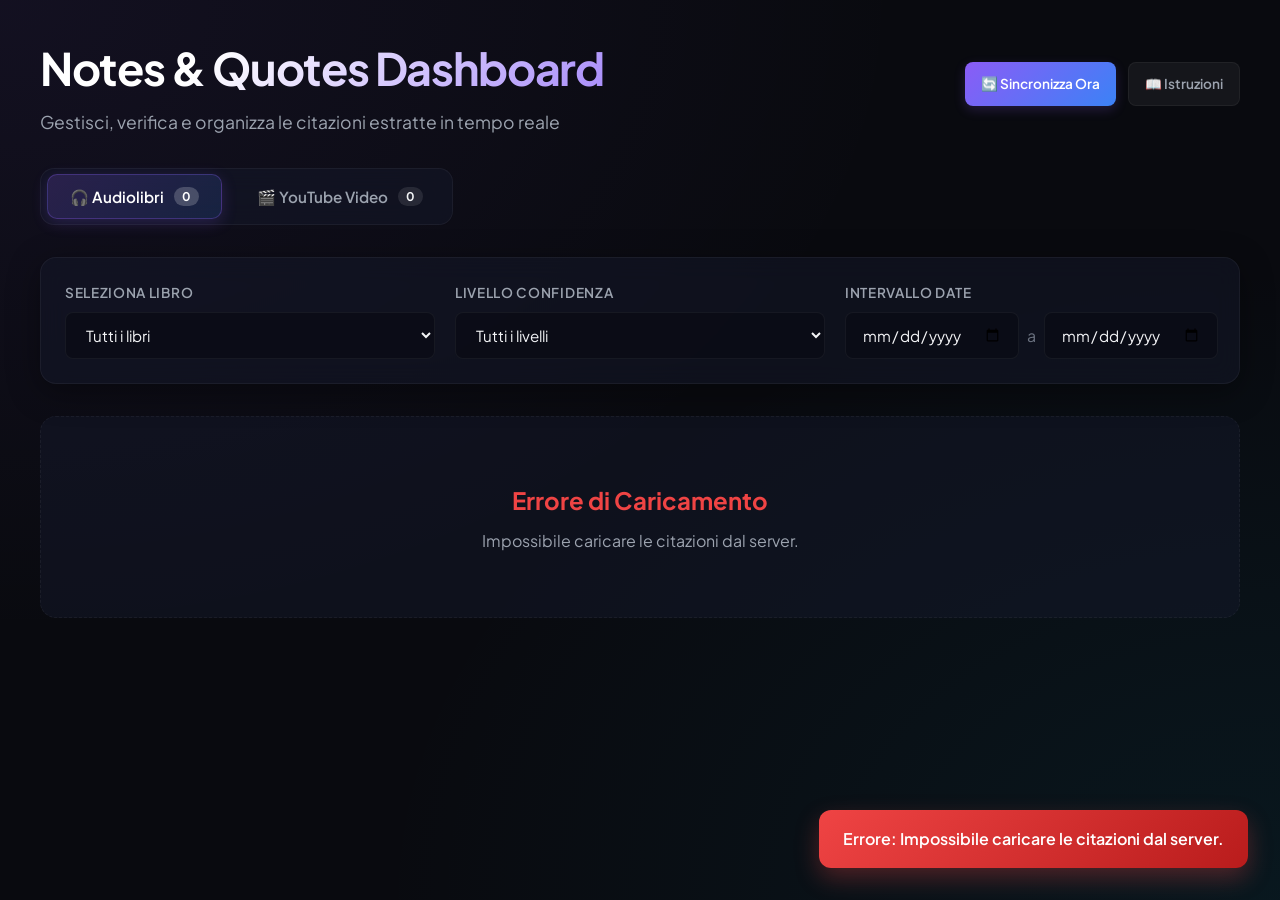
==== commit 445d36bc: "feat: dashboard con sezioni audiolibri e youtube, flusso cronologico, export unificato e sincronizza" ====
--- a/src/web/static/index.html
+++ b/src/web/static/index.html
@@ -1,37 +1,53 @@
 <!DOCTYPE html>
-<html lang="en">
+<html lang="it">
 <head>
   <meta charset="UTF-8">
   <meta name="viewport" content="width=device-width, initial-scale=1.0">
-  <meta name="description" content="Interactive dashboard to view, filter, edit, and delete quotes extracted from your audiobooks.">
-  <title>AudiobookNotes Dashboard</title>
-  <link rel="stylesheet" href="style.css?v=2.1.0">
-  <link rel="stylesheet" href="components.css?v=2.1.0">
+  <meta name="description" content="Dashboard interattiva per visualizzare, verificare, filtrare ed esportare citazioni estratte da audiolibri e video YouTube.">
+  <title>Audiobook & Video Notes Dashboard</title>
+  <link rel="stylesheet" href="style.css?v=2.2.0">
+  <link rel="stylesheet" href="components.css?v=2.2.0">
+  <link rel="stylesheet" href="tabs.css?v=2.2.0">
   <link rel="stylesheet" href="loading.css?v=2.0.0">
 </head>
 <body>
   <div class="container">
     <!-- Header -->
-    <header style="display: flex; justify-content: space-between; align-items: center; flex-wrap: wrap; gap: 1rem; margin-bottom: 2.5rem;">
+    <header style="display: flex; justify-content: space-between; align-items: center; flex-wrap: wrap; gap: 1rem; margin-bottom: 2rem;">
       <div style="text-align: left;">
-        <h1 id="main-title" style="margin-bottom: 0.25rem; background: linear-gradient(135deg, #ffffff 30%, #a78bfa 100%); -webkit-background-clip: text; -webkit-text-fill-color: transparent;">AudiobookNotes Dashboard</h1>
-        <p id="main-subtitle">Manage, verify, and organize your extracted quotes in real time</p>
+        <h1 id="main-title" style="margin-bottom: 0.25rem; background: linear-gradient(135deg, #ffffff 30%, #a78bfa 100%); -webkit-background-clip: text; -webkit-text-fill-color: transparent;">Notes & Quotes Dashboard</h1>
+        <p id="main-subtitle">Gestisci, verifica e organizza le citazioni estratte in tempo reale</p>
       </div>
-      <a href="instructions.html" class="btn btn-secondary" style="gap: 0.5rem; height: 44px; display: inline-flex; align-items: center; text-decoration: none;" title="View instructions and documentation">
-        📖 How to Use
-      </a>
+      <div style="display: flex; gap: 0.75rem; align-items: center; flex-wrap: wrap;">
+        <button id="btn-manual-poll" class="btn btn-primary" style="gap: 0.5rem; height: 44px; display: inline-flex; align-items: center;" title="Controlla subito nuovi bookmark da Audiobookshelf e link YouTube">
+          🔄 Sincronizza Ora
+        </button>
+        <a href="instructions.html" class="btn btn-secondary" style="gap: 0.5rem; height: 44px; display: inline-flex; align-items: center; text-decoration: none;" title="Guida all'uso e documentazione">
+          📖 Istruzioni
+        </a>
+      </div>
     </header>
+
+    <!-- Navigation Tabs -->
+    <nav class="tabs-nav" aria-label="Sezioni Principali">
+      <button id="tab-btn-audiobooks" class="tab-btn active" type="button" aria-selected="true" aria-controls="quotes-container">
+        🎧 Audiolibri <span id="count-audiobooks" class="tab-count">0</span>
+      </button>
+      <button id="tab-btn-youtube" class="tab-btn tab-youtube" type="button" aria-selected="false" aria-controls="quotes-container">
+        🎬 YouTube Video <span id="count-youtube" class="tab-count">0</span>
+      </button>
+    </nav>
 
     <!-- Filters Section -->
     <section class="filters-section" aria-labelledby="filters-title">
-      <h2 id="filters-title" style="display:none;">Filters</h2>
+      <h2 id="filters-title" style="display:none;">Filtri</h2>
       <div class="filters-grid">
-        <!-- Book Filter -->
+        <!-- Source (Book / Video) Filter -->
         <div class="filter-group">
-          <label for="filter-book">Select Book</label>
+          <label id="label-filter-source" for="filter-book">Seleziona Libro</label>
           <div style="display: flex; gap: 0.5rem; align-items: center; width: 100%;">
             <select id="filter-book" class="filter-control" style="flex: 1;">
-              <option value="all">All books</option>
+              <option value="all">Tutti i libri</option>
               <!-- Dynamic Options -->
             </select>
           </div>
@@ -39,22 +55,22 @@
 
         <!-- Confidence Score Filter -->
         <div class="filter-group">
-          <label for="filter-confidence">Confidence Level</label>
+          <label for="filter-confidence">Livello Confidenza</label>
           <select id="filter-confidence" class="filter-control">
-            <option value="all">All levels</option>
-            <option value="high">High</option>
-            <option value="medium">Medium</option>
-            <option value="low">Low</option>
+            <option value="all">Tutti i livelli</option>
+            <option value="high">Alta (High)</option>
+            <option value="medium">Media (Medium)</option>
+            <option value="low">Bassa (Low)</option>
           </select>
         </div>
 
         <!-- Date Range Filter -->
         <div class="filter-group">
-          <label for="filter-date-start">Date Range</label>
+          <label for="filter-date-start">Intervallo Date</label>
           <div class="date-range-container">
-            <input type="date" id="filter-date-start" class="filter-control" aria-label="Start date">
-            <span>to</span>
-            <input type="date" id="filter-date-end" class="filter-control" aria-label="End date">
+            <input type="date" id="filter-date-start" class="filter-control" aria-label="Data inizio">
+            <span>a</span>
+            <input type="date" id="filter-date-end" class="filter-control" aria-label="Data fine">
           </div>
         </div>
       </div>
@@ -65,8 +81,8 @@
       <div id="quotes-container" class="quotes-list">
         <!-- Quotes will be injected here dynamically by JavaScript -->
         <div class="empty-state">
-          <h3>Loading quotes...</h3>
-          <p>Please wait while fetching data from the server.</p>
+          <h3>Caricamento citazioni...</h3>
+          <p>Attendere il recupero dei dati dal server.</p>
         </div>
       </div>
     </main>
@@ -75,21 +91,21 @@
   <!-- Modal Dialog for Delete Confirmation -->
   <div id="delete-modal" class="modal-overlay" role="dialog" aria-modal="true" aria-labelledby="modal-title">
     <div class="modal-content">
-      <h3 id="modal-title" class="modal-title">Delete Quote</h3>
-      <p class="modal-body">Are you sure you want to permanently delete this quote? This action is irreversible and will remove the record from the JSON file on disk.</p>
+      <h3 id="modal-title" class="modal-title">Elimina Citazione</h3>
+      <p class="modal-body">Sei sicuro di voler eliminare definitivamente questa citazione? L'operazione è irreversibile e rimuoverà la voce dal file su disco.</p>
       <div class="modal-buttons">
-        <button id="modal-btn-cancel" class="btn btn-secondary">Cancel</button>
-        <button id="modal-btn-confirm" class="btn btn-danger">Yes, Delete</button>
+        <button id="modal-btn-cancel" class="btn btn-secondary">Annulla</button>
+        <button id="modal-btn-confirm" class="btn btn-danger">Sì, Elimina</button>
       </div>
     </div>
   </div>
 
   <!-- Success Notification Toast -->
   <div id="toast" class="toast" role="alert" aria-live="polite">
-    Operation completed successfully!
+    Operazione completata con successo!
   </div>
 
   <!-- Include App Logic -->
-  <script type="module" src="app.js?v=2.1.0"></script>
+  <script type="module" src="app.js?v=2.2.0"></script>
 </body>
 </html>
--- a/src/web/static/components.css
+++ b/src/web/static/components.css
@@ -110,6 +110,10 @@
   word-break: break-word;
 }
 
+.quote-blockquote-youtube {
+  border-left-color: rgba(239, 68, 68, 0.4);
+}
+
 /* ── EDIT MODE ── */
 .quote-edit-view {
   display: none;
@@ -135,12 +139,6 @@
   display: flex;
   align-items: center;
   gap: 0.25rem;
-}
-
-.card-meta {
-  display: flex;
-  align-items: center;
-  gap: 0.75rem;
 }
 
 .quote-date {
@@ -179,7 +177,7 @@
 }
 
 /* ═══════════════════════════════════════════════════ */
-/*  Edit Mode Controls                                 */
+/*  Edit Mode Controls & Inputs                        */
 /* ═══════════════════════════════════════════════════ */
 .quote-textarea {
   width: 100%;
@@ -288,26 +286,8 @@
 }
 
 /* ═══════════════════════════════════════════════════ */
-/*  Expandable Details                                 */
-/* ═══════════════════════════════════════════════════ */
-.expandable-details {
-  max-height: 0;
-  overflow: hidden;
-  transition: max-height 0.4s cubic-bezier(0.4, 0, 0.2, 1);
-  margin-top: 0;
-  opacity: 0;
-  pointer-events: none;
-}
-
-.expandable-details.expanded {
-  max-height: 1000px;
-  margin-top: 1.25rem;
-  opacity: 1;
-  pointer-events: all;
-  padding-top: 1.25rem;
-  border-top: 1px solid rgba(255, 255, 255, 0.05);
-}
-
+/*  Details Grid                                       */
+/* ═══════════════════════════════════════════════════ */
 .details-grid {
   display: grid;
   grid-template-columns: 1fr;
@@ -440,19 +420,9 @@
 }
 
 /* ═══════════════════════════════════════════════════ */
-/*  Responsive                                         */
+/*  Responsive Adjustments                             */
 /* ═══════════════════════════════════════════════════ */
 @media (max-width: 640px) {
-  .book-section-header {
-    padding: 1.25rem 1.25rem;
-    flex-direction: column;
-    align-items: flex-start;
-  }
-
-  .book-section-title {
-    font-size: 1.25rem;
-  }
-
   .quote-card {
     padding: 1rem 1.25rem;
   }
--- a/src/web/static/tabs.css
+++ b/src/web/static/tabs.css
@@ -0,0 +1,277 @@
+/* ═══════════════════════════════════════════════════ */
+/*  Tabs Navigation & YouTube Stream Layout            */
+/* ═══════════════════════════════════════════════════ */
+
+.tabs-nav {
+  display: flex;
+  gap: 0.75rem;
+  margin-bottom: 2rem;
+  padding: 0.35rem;
+  background: var(--glass-bg);
+  backdrop-filter: blur(12px);
+  -webkit-backdrop-filter: blur(12px);
+  border: 1px solid var(--glass-border);
+  border-radius: 14px;
+  width: fit-content;
+  max-width: 100%;
+}
+
+.tab-btn {
+  display: inline-flex;
+  align-items: center;
+  gap: 0.6rem;
+  padding: 0.7rem 1.4rem;
+  border-radius: 10px;
+  background: transparent;
+  border: 1px solid transparent;
+  color: var(--text-muted);
+  font-family: var(--font-family);
+  font-size: 0.95rem;
+  font-weight: 600;
+  cursor: pointer;
+  transition: var(--transition-smooth);
+}
+
+.tab-btn:hover {
+  color: var(--text-main);
+  background: rgba(255, 255, 255, 0.04);
+}
+
+.tab-btn.active {
+  background: linear-gradient(135deg, rgba(139, 92, 246, 0.2) 0%, rgba(59, 130, 246, 0.15) 100%);
+  border-color: rgba(139, 92, 246, 0.3);
+  color: #ffffff;
+  box-shadow: 0 4px 16px rgba(139, 92, 246, 0.2);
+}
+
+.tab-btn.active.tab-youtube {
+  background: linear-gradient(135deg, rgba(239, 68, 68, 0.2) 0%, rgba(245, 158, 11, 0.15) 100%);
+  border-color: rgba(239, 68, 68, 0.3);
+  box-shadow: 0 4px 16px rgba(239, 68, 68, 0.2);
+}
+
+.tab-count {
+  font-size: 0.75rem;
+  padding: 0.15rem 0.5rem;
+  border-radius: 9999px;
+  background: rgba(255, 255, 255, 0.1);
+  color: var(--text-main);
+  font-weight: 700;
+}
+
+.tab-btn.active .tab-count {
+  background: rgba(255, 255, 255, 0.2);
+  color: #fff;
+}
+
+/* ═══════════════════════════════════════════════════ */
+/*  YouTube Stream Toolbar & Global Export             */
+/* ═══════════════════════════════════════════════════ */
+
+.youtube-stream-toolbar {
+  display: flex;
+  justify-content: space-between;
+  align-items: center;
+  flex-wrap: wrap;
+  gap: 1rem;
+  padding: 1.25rem 1.5rem;
+  background: linear-gradient(135deg, rgba(239, 68, 68, 0.1) 0%, rgba(245, 158, 11, 0.05) 100%);
+  border: 1px solid rgba(239, 68, 68, 0.2);
+  border-radius: 16px;
+  margin-bottom: 1.5rem;
+}
+
+.youtube-stream-info {
+  display: flex;
+  align-items: center;
+  gap: 0.75rem;
+}
+
+.youtube-stream-title {
+  font-size: 1.2rem;
+  font-weight: 700;
+  color: #ffffff;
+  display: flex;
+  align-items: center;
+  gap: 0.5rem;
+}
+
+.youtube-stream-actions {
+  display: flex;
+  align-items: center;
+  gap: 0.75rem;
+  position: relative;
+}
+
+.export-menu-container {
+  position: relative;
+  display: inline-block;
+}
+
+.btn-export-primary {
+  padding: 0.6rem 1.2rem;
+  font-size: 0.88rem;
+  font-weight: 600;
+  border-radius: 10px;
+  background: linear-gradient(135deg, #ef4444, #dc2626);
+  border: 1px solid rgba(255, 255, 255, 0.15);
+  color: #ffffff;
+  cursor: pointer;
+  display: inline-flex;
+  align-items: center;
+  gap: 0.5rem;
+  font-family: var(--font-family);
+  box-shadow: 0 4px 14px rgba(239, 68, 68, 0.3);
+  transition: var(--transition-smooth);
+}
+
+.btn-export-primary:hover {
+  filter: brightness(1.1);
+  box-shadow: 0 6px 20px rgba(239, 68, 68, 0.45);
+  transform: translateY(-1px);
+}
+
+.export-dropdown-menu {
+  position: absolute;
+  right: 0;
+  top: calc(100% + 8px);
+  background: var(--bg-secondary);
+  border: 1px solid var(--glass-border-hover);
+  border-radius: 12px;
+  padding: 0.5rem;
+  min-width: 220px;
+  box-shadow: 0 12px 30px rgba(0, 0, 0, 0.5);
+  z-index: 50;
+  display: none;
+  flex-direction: column;
+  gap: 0.35rem;
+  backdrop-filter: blur(16px);
+}
+
+.export-dropdown-menu.show {
+  display: flex;
+}
+
+.export-menu-item {
+  display: flex;
+  align-items: center;
+  gap: 0.6rem;
+  padding: 0.6rem 0.9rem;
+  border-radius: 8px;
+  background: transparent;
+  border: none;
+  color: var(--text-main);
+  font-family: var(--font-family);
+  font-size: 0.85rem;
+  font-weight: 500;
+  text-align: left;
+  cursor: pointer;
+  transition: all 0.2s ease;
+  width: 100%;
+}
+
+.export-menu-item:hover {
+  background: rgba(239, 68, 68, 0.15);
+  color: #ffffff;
+}
+
+/* ═══════════════════════════════════════════════════ */
+/*  YouTube Chronological Stream Cards                 */
+/* ═══════════════════════════════════════════════════ */
+
+.youtube-stream-feed {
+  display: flex;
+  flex-direction: column;
+  gap: 1.25rem;
+}
+
+.youtube-card {
+  background: var(--glass-bg);
+  backdrop-filter: blur(12px);
+  -webkit-backdrop-filter: blur(12px);
+  border: 1px solid var(--glass-border);
+  border-radius: 16px;
+  padding: 1.35rem 1.75rem;
+  transition: var(--transition-smooth);
+  position: relative;
+  overflow: hidden;
+}
+
+.youtube-card::before {
+  content: '';
+  position: absolute;
+  top: 0;
+  left: 0;
+  width: 4px;
+  height: 100%;
+  background: linear-gradient(to bottom, #ef4444, #f59e0b);
+  opacity: 0.7;
+  transition: opacity 0.3s ease;
+}
+
+.youtube-card:hover {
+  border-color: rgba(239, 68, 68, 0.3);
+  box-shadow: 0 8px 24px rgba(239, 68, 68, 0.12);
+}
+
+.youtube-card-header {
+  display: flex;
+  justify-content: space-between;
+  align-items: flex-start;
+  gap: 1rem;
+  margin-bottom: 0.85rem;
+  flex-wrap: wrap;
+}
+
+.youtube-meta-info {
+  display: flex;
+  flex-direction: column;
+  gap: 0.25rem;
+  flex: 1;
+  min-width: 250px;
+}
+
+.youtube-video-title {
+  font-size: 1.05rem;
+  font-weight: 700;
+  color: #ffffff;
+  display: flex;
+  align-items: center;
+  gap: 0.5rem;
+}
+
+.youtube-channel-tag {
+  font-size: 0.82rem;
+  color: var(--text-muted);
+  display: inline-flex;
+  align-items: center;
+  gap: 0.35rem;
+}
+
+.youtube-header-badges {
+  display: flex;
+  align-items: center;
+  gap: 0.6rem;
+  flex-wrap: wrap;
+}
+
+.youtube-time-link {
+  display: inline-flex;
+  align-items: center;
+  gap: 0.35rem;
+  font-size: 0.82rem;
+  font-weight: 600;
+  color: #ffffff;
+  background: rgba(239, 68, 68, 0.2);
+  border: 1px solid rgba(239, 68, 68, 0.4);
+  padding: 0.25rem 0.7rem;
+  border-radius: 8px;
+  text-decoration: none;
+  transition: all 0.2s ease;
+}
+
+.youtube-time-link:hover {
+  background: rgba(239, 68, 68, 0.4);
+  box-shadow: 0 0 10px rgba(239, 68, 68, 0.4);
+  color: #fff;
+}
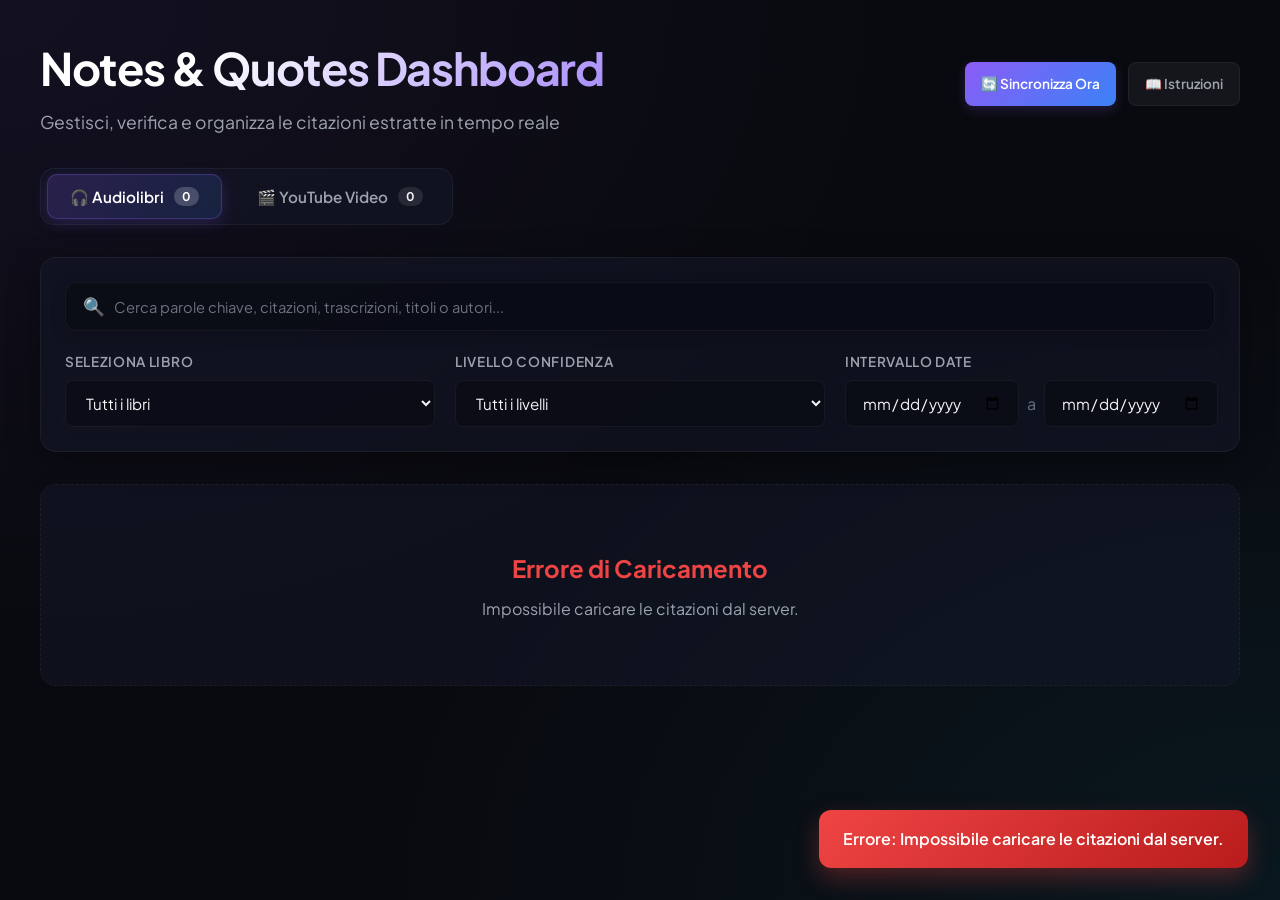
==== commit d96db076: "feat: add real-time search, YouTube video titles, Shorts support, and polling fixes (v3.2.0)" ====
--- a/src/web/static/index.html
+++ b/src/web/static/index.html
@@ -5,10 +5,10 @@
   <meta name="viewport" content="width=device-width, initial-scale=1.0">
   <meta name="description" content="Dashboard interattiva per visualizzare, verificare, filtrare ed esportare citazioni estratte da audiolibri e video YouTube.">
   <title>Audiobook & Video Notes Dashboard</title>
-  <link rel="stylesheet" href="style.css?v=2.2.0">
-  <link rel="stylesheet" href="components.css?v=2.2.0">
-  <link rel="stylesheet" href="tabs.css?v=2.2.0">
-  <link rel="stylesheet" href="loading.css?v=2.0.0">
+  <link rel="stylesheet" href="style.css?v=2.3.0">
+  <link rel="stylesheet" href="components.css?v=2.3.0">
+  <link rel="stylesheet" href="tabs.css?v=2.3.0">
+  <link rel="stylesheet" href="loading.css?v=2.3.0">
 </head>
 <body>
   <div class="container">
@@ -40,7 +40,23 @@
 
     <!-- Filters Section -->
     <section class="filters-section" aria-labelledby="filters-title">
-      <h2 id="filters-title" style="display:none;">Filtri</h2>
+      <h2 id="filters-title" style="display:none;">Filtri e Ricerca</h2>
+      
+      <!-- Real-Time Search Bar -->
+      <div class="search-bar-wrapper">
+        <span class="search-icon" aria-hidden="true">🔍</span>
+        <input 
+          type="text" 
+          id="search-input" 
+          class="search-input" 
+          placeholder="Cerca parole chiave, citazioni, trascrizioni, titoli o autori..." 
+          aria-label="Cerca citazioni"
+          autocomplete="off"
+          spellcheck="false"
+        >
+        <button type="button" id="btn-clear-search" class="btn-clear-search" title="Cancella ricerca" aria-label="Cancella testo di ricerca">✖</button>
+      </div>
+
       <div class="filters-grid">
         <!-- Source (Book / Video) Filter -->
         <div class="filter-group">
@@ -106,6 +122,6 @@
   </div>
 
   <!-- Include App Logic -->
-  <script type="module" src="app.js?v=2.2.0"></script>
+  <script type="module" src="app.js?v=2.3.0"></script>
 </body>
 </html>
--- a/src/web/static/style.css
+++ b/src/web/static/style.css
@@ -86,6 +86,83 @@
   box-shadow: var(--glass-shadow);
 }
 
+/* Search Bar */
+.search-bar-wrapper {
+  position: relative;
+  display: flex;
+  align-items: center;
+  margin-bottom: 1.25rem;
+  width: 100%;
+}
+
+.search-icon {
+  position: absolute;
+  left: 1.1rem;
+  font-size: 1.1rem;
+  color: var(--text-muted);
+  pointer-events: none;
+  transition: var(--transition-smooth);
+}
+
+.search-input {
+  width: 100%;
+  padding: 0.85rem 2.8rem 0.85rem 3rem;
+  background: rgba(10, 12, 22, 0.85);
+  border: 1px solid var(--glass-border);
+  border-radius: 12px;
+  color: var(--text-main);
+  font-family: var(--font-family);
+  font-size: 0.98rem;
+  outline: none;
+  box-shadow: 0 4px 16px rgba(0, 0, 0, 0.2);
+  transition: var(--transition-smooth);
+}
+
+.search-input::placeholder {
+  color: var(--text-dim);
+  font-size: 0.92rem;
+}
+
+.search-input:focus {
+  border-color: var(--accent-purple);
+  background: rgba(15, 17, 30, 0.95);
+  box-shadow: 0 0 0 3px rgba(139, 92, 246, 0.25), 0 8px 24px rgba(0, 0, 0, 0.3);
+}
+
+.search-input:focus ~ .search-icon {
+  color: var(--accent-purple);
+  transform: scale(1.1);
+}
+
+.btn-clear-search {
+  position: absolute;
+  right: 0.85rem;
+  background: rgba(255, 255, 255, 0.08);
+  border: none;
+  color: var(--text-muted);
+  width: 24px;
+  height: 24px;
+  border-radius: 50%;
+  display: flex;
+  align-items: center;
+  justify-content: center;
+  font-size: 0.75rem;
+  cursor: pointer;
+  opacity: 0;
+  visibility: hidden;
+  transition: var(--transition-smooth);
+}
+
+.btn-clear-search.visible {
+  opacity: 1;
+  visibility: visible;
+}
+
+.btn-clear-search:hover {
+  background: rgba(239, 68, 68, 0.2);
+  color: var(--accent-danger);
+}
+
 .filters-grid {
   display: grid;
   grid-template-columns: repeat(auto-fit, minmax(220px, 1fr));
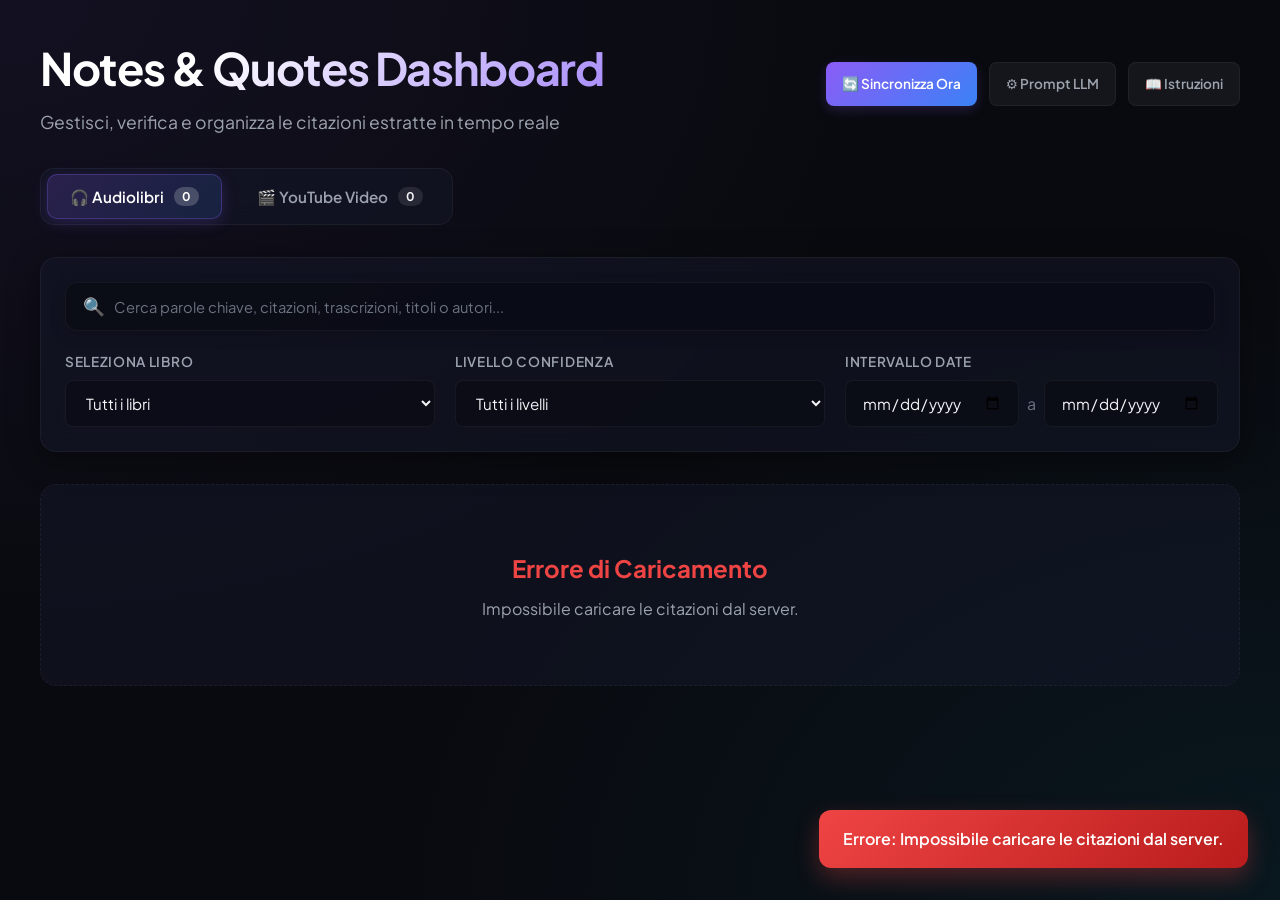
==== commit 2e40dc1b: "feat: configurazione prompt LLM via web UI e pulsante riprova estrazione" ====
--- a/src/web/static/index.html
+++ b/src/web/static/index.html
@@ -5,10 +5,11 @@
   <meta name="viewport" content="width=device-width, initial-scale=1.0">
   <meta name="description" content="Dashboard interattiva per visualizzare, verificare, filtrare ed esportare citazioni estratte da audiolibri e video YouTube.">
   <title>Audiobook & Video Notes Dashboard</title>
-  <link rel="stylesheet" href="style.css?v=2.3.0">
-  <link rel="stylesheet" href="components.css?v=2.3.0">
-  <link rel="stylesheet" href="tabs.css?v=2.3.0">
-  <link rel="stylesheet" href="loading.css?v=2.3.0">
+  <link rel="stylesheet" href="style.css?v=2.4.0">
+  <link rel="stylesheet" href="components.css?v=2.4.0">
+  <link rel="stylesheet" href="tabs.css?v=2.4.0">
+  <link rel="stylesheet" href="loading.css?v=2.4.0">
+  <link rel="stylesheet" href="reprompt.css?v=2.4.0">
 </head>
 <body>
   <div class="container">
@@ -22,6 +23,9 @@
         <button id="btn-manual-poll" class="btn btn-primary" style="gap: 0.5rem; height: 44px; display: inline-flex; align-items: center;" title="Controlla subito nuovi bookmark da Audiobookshelf e link YouTube">
           🔄 Sincronizza Ora
         </button>
+        <a href="prompts.html" class="btn btn-secondary" style="gap: 0.5rem; height: 44px; display: inline-flex; align-items: center; text-decoration: none;" title="Modifica e gestisci i prompt LLM">
+          ⚙️ Prompt LLM
+        </a>
         <a href="instructions.html" class="btn btn-secondary" style="gap: 0.5rem; height: 44px; display: inline-flex; align-items: center; text-decoration: none;" title="Guida all'uso e documentazione">
           📖 Istruzioni
         </a>
--- a/src/web/static/reprompt.css
+++ b/src/web/static/reprompt.css
@@ -0,0 +1,57 @@
+/* ═══════════════════════════════════════════════════ */
+/*  Reprompt Status Banner & Button Styles             */
+/* ═══════════════════════════════════════════════════ */
+
+.btn-reprompt {
+  background: rgba(139, 92, 246, 0.15);
+  border: 1px solid rgba(139, 92, 246, 0.35);
+  color: #c4b5fd;
+  transition: var(--transition-smooth);
+}
+
+.btn-reprompt:hover:not(:disabled) {
+  background: rgba(139, 92, 246, 0.3);
+  color: #fff;
+  border-color: var(--accent-purple);
+  box-shadow: 0 0 12px rgba(139, 92, 246, 0.3);
+}
+
+.btn-reprompt:disabled {
+  opacity: 0.6;
+  cursor: not-allowed;
+  filter: grayscale(0.5);
+}
+
+.reprompt-status-banner {
+  margin-top: 0.75rem;
+  padding: 0.65rem 1rem;
+  border-radius: 8px;
+  font-size: 0.85rem;
+  font-weight: 500;
+  display: flex;
+  align-items: center;
+  gap: 0.5rem;
+  background: rgba(139, 92, 246, 0.12);
+  border: 1px solid rgba(139, 92, 246, 0.25);
+  color: #c4b5fd;
+  animation: reprompt-pulse 2s infinite;
+}
+
+.reprompt-status-banner.success {
+  background: rgba(16, 185, 129, 0.12);
+  border-color: rgba(16, 185, 129, 0.3);
+  color: #6ee7b7;
+  animation: none;
+}
+
+.reprompt-status-banner.error {
+  background: rgba(239, 68, 68, 0.12);
+  border-color: rgba(239, 68, 68, 0.3);
+  color: #fca5a5;
+  animation: none;
+}
+
+@keyframes reprompt-pulse {
+  0%, 100% { border-color: rgba(139, 92, 246, 0.25); }
+  50% { border-color: rgba(139, 92, 246, 0.7); box-shadow: 0 0 10px rgba(139, 92, 246, 0.2); }
+}
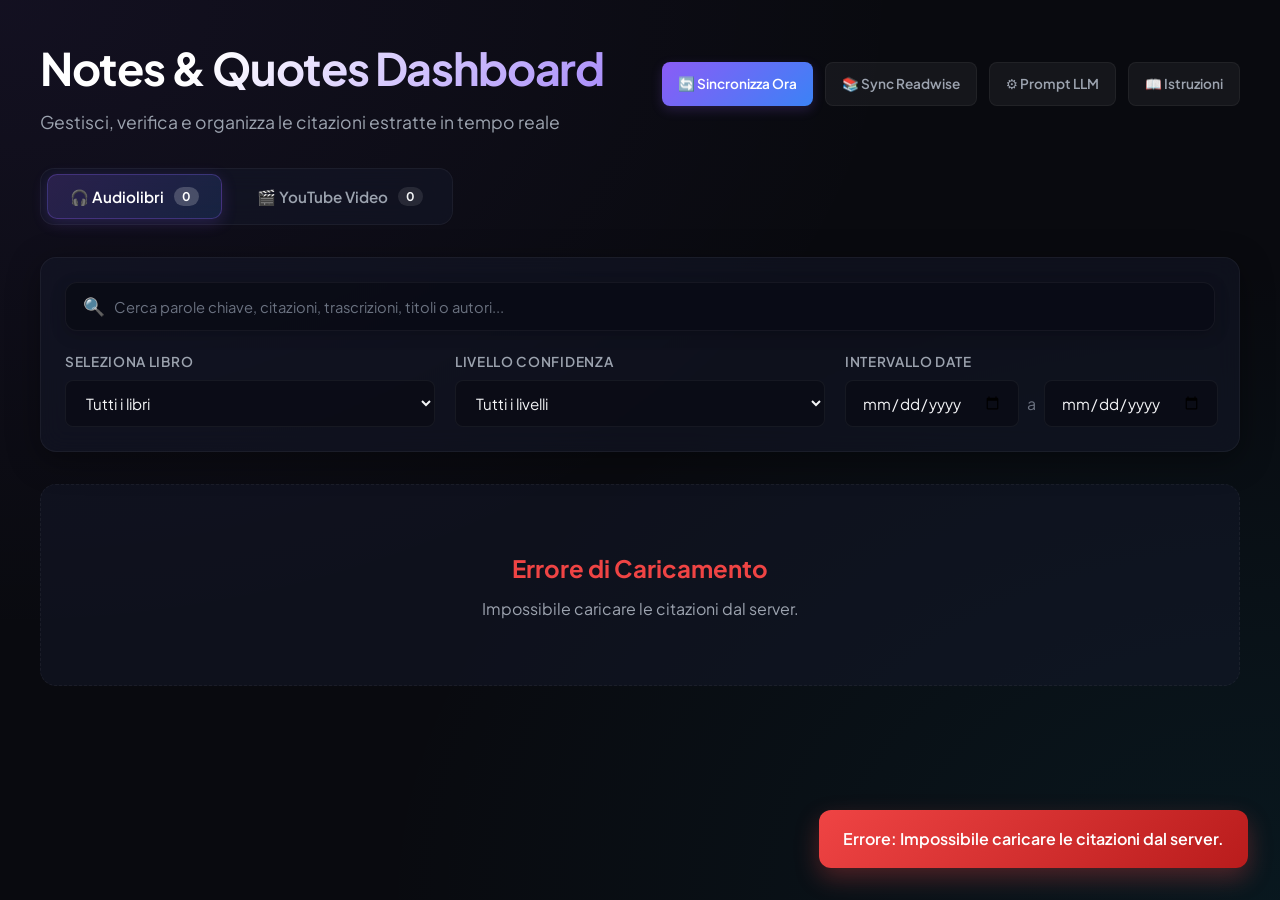
==== commit 9c9d6531: "feat: integrazione diretta Readwise API v2 (sync automatico e manuale per audiolibri e youtube) v3.6" ====
--- a/src/web/static/index.html
+++ b/src/web/static/index.html
@@ -22,6 +22,9 @@
       <div style="display: flex; gap: 0.75rem; align-items: center; flex-wrap: wrap;">
         <button id="btn-manual-poll" class="btn btn-primary" style="gap: 0.5rem; height: 44px; display: inline-flex; align-items: center;" title="Controlla subito nuovi bookmark da Audiobookshelf e link YouTube">
           🔄 Sincronizza Ora
+        </button>
+        <button id="btn-sync-readwise" class="btn btn-secondary" style="gap: 0.5rem; height: 44px; display: inline-flex; align-items: center;" title="Sincronizza tutte le citazioni non ancora inviate con Readwise">
+          📚 Sync Readwise
         </button>
         <a href="prompts.html" class="btn btn-secondary" style="gap: 0.5rem; height: 44px; display: inline-flex; align-items: center; text-decoration: none;" title="Modifica e gestisci i prompt LLM">
           ⚙️ Prompt LLM
--- a/src/web/static/components.css
+++ b/src/web/static/components.css
@@ -174,6 +174,28 @@
   background: rgba(239, 68, 68, 0.1);
   color: var(--accent-danger);
   border: 1px solid rgba(239, 68, 68, 0.2);
+}
+
+.badge-readwise {
+  background: rgba(59, 130, 246, 0.15);
+  color: #60a5fa;
+  border: 1px solid rgba(59, 130, 246, 0.3);
+  display: inline-flex;
+  align-items: center;
+  gap: 0.25rem;
+  font-size: 0.75rem;
+}
+
+.btn-readwise-sync {
+  background: rgba(59, 130, 246, 0.12);
+  color: #93c5fd;
+  border: 1px solid rgba(59, 130, 246, 0.25);
+}
+
+.btn-readwise-sync:hover {
+  background: rgba(59, 130, 246, 0.25);
+  border-color: rgba(59, 130, 246, 0.5);
+  color: #ffffff;
 }
 
 /* ═══════════════════════════════════════════════════ */
